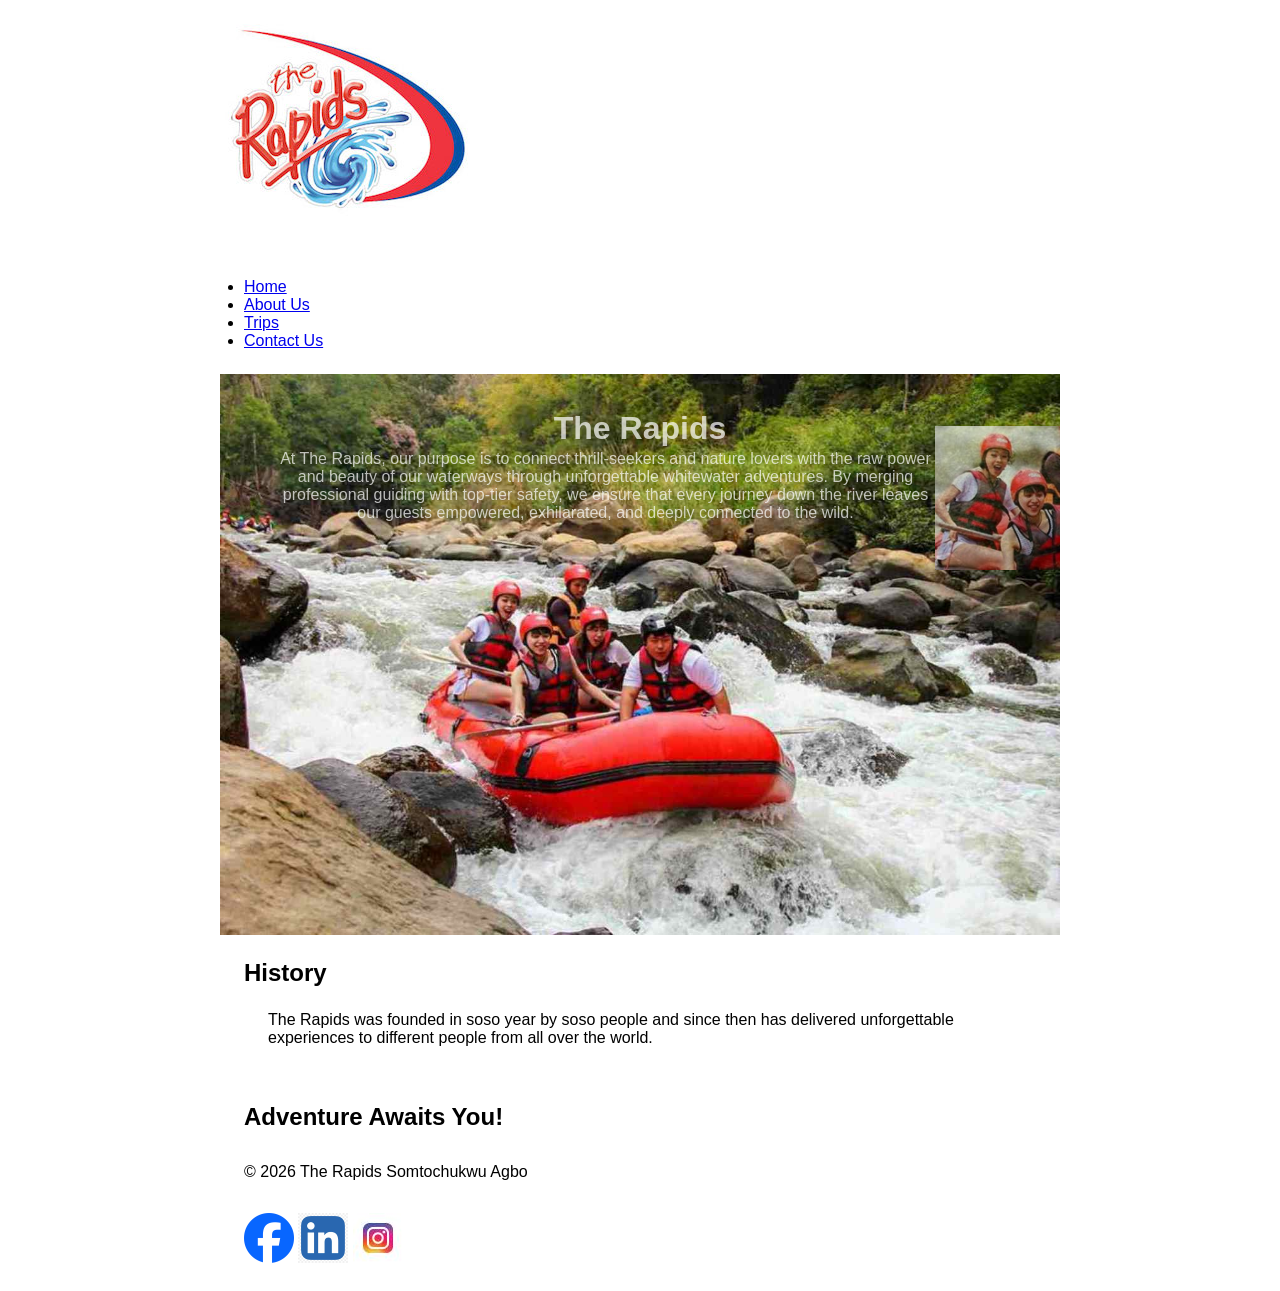
==== wwr/index.html @ df94ec5b "week 3 project work" ====
<!DOCTYPE html>
<html lang="en">

<head>
    <meta charset="UTF-8">
    <meta name="viewport" content="width=device-width, initial-scale=1.0">
    <meta name="description" content="">
    <meta name="author" content="Somtochukwu Agbo">
    <title>The Rapids</title>
    <link rel="stylesheet" href="styles/rafting.css">
</head>

<body>
    <header>
        <img src="images/z-therapidssplash.jpg" alt="The Rapids Logo">
        <nav>
            <ul>
                <li><a href="index.html">Home</a></li>
                <li><a href="about.html">About Us</a></li>
                <li><a href="trips.html">Trips</a></li>
                <li><a href="contact.html">Contact Us</a></li>
            </ul>
        </nav>
    </header>
    <main>
        <div class="hero">
            <img src="images/rafting30.jpg" alt="A group of people rafting.">
            <h1>The Rapids</h1>
            <article>
                <img src="images/rafting220.jpg" alt="Two rafters laughing.">
                <p>At The Rapids, our purpose is to connect thrill-seekers and nature lovers with
                    the raw power
                    and beauty of our waterways through unforgettable whitewater adventures. By
                    merging
                    professional guiding with top-tier safety, we ensure that every journey down the
                    river
                    leaves our guests empowered, exhilarated, and deeply connected to the wild.
                </p>
            </article>
        </div>
        <section>
            <h2>History</h2>
            <p>The Rapids was founded in soso year by soso people and since then has delivered
                unforgettable
                experiences to different people from all over the world.
            </p>
        </section>
        <section>
            <h2>Adventure Awaits You!</h2>
        </section>
    </main>
    <footer>
        <p>© 2026 The Rapids Somtochukwu Agbo</p>
        <nav class="socialmedia">
            <a href="https://facebook.com">
                <img src="images/facebook.png">
            </a>
            <a href="https://linkedin.com">
                <img src="images/linkedin2.png">
            </a>
            <a href="https://instagram.com">
                <img src="images/instagram.jpg">
            </a>
        </nav>
    </footer>
</body>

</html>
---- wwr/styles/rafting.css ----
* {
    margin: 0;
    padding: 0;
    box-sizing: border-box;
}

:root {
    --primary-color: #055a05 --secondary-color: #f4a261 --accent1-color: #264653 --accent2-color: #e9c46a --heading-font: "Times New Roman", "Georgia", serif;
    --body-font: Arial, Helvetica, sans-serif;
}

header {
    background-color: var(--primary-color);
    color: var(--accent2-color);
}

body {
    font-family: var(--body-font);
    color: var(--accent1-color);
}

header,
main,
footer {
    width: 840px;
    margin: 0 auto;
}

h1,
h2 {
    font-family: var(--heading-font);
    color: var(--primary-color);
}

nav,
p,
section,
article {
    margin: 16px;
    padding: 8px;
}

.socialmedia a {
    text-decoration: none;
}

.hero {
    position: relative;
}

.hero img {
    display: block;
    width: 100%;
    height: auto;
}

h1 {
    position: absolute;
    top: 20px;
    width: 100%;
    padding: 16px;
    text-align: center;
    opacity: 0.7;
    background-color: var(--accent1-color);
    color: #fff
}

article {
    position: absolute;
    top: 20px;
    width: 100%;
    padding: 16px;
    text-align: center;
    opacity: 0.7;
    background-color: var(--accent1-color);
    color: #fff
}

.hero article img {
    float: right;
    width: 125px;
}
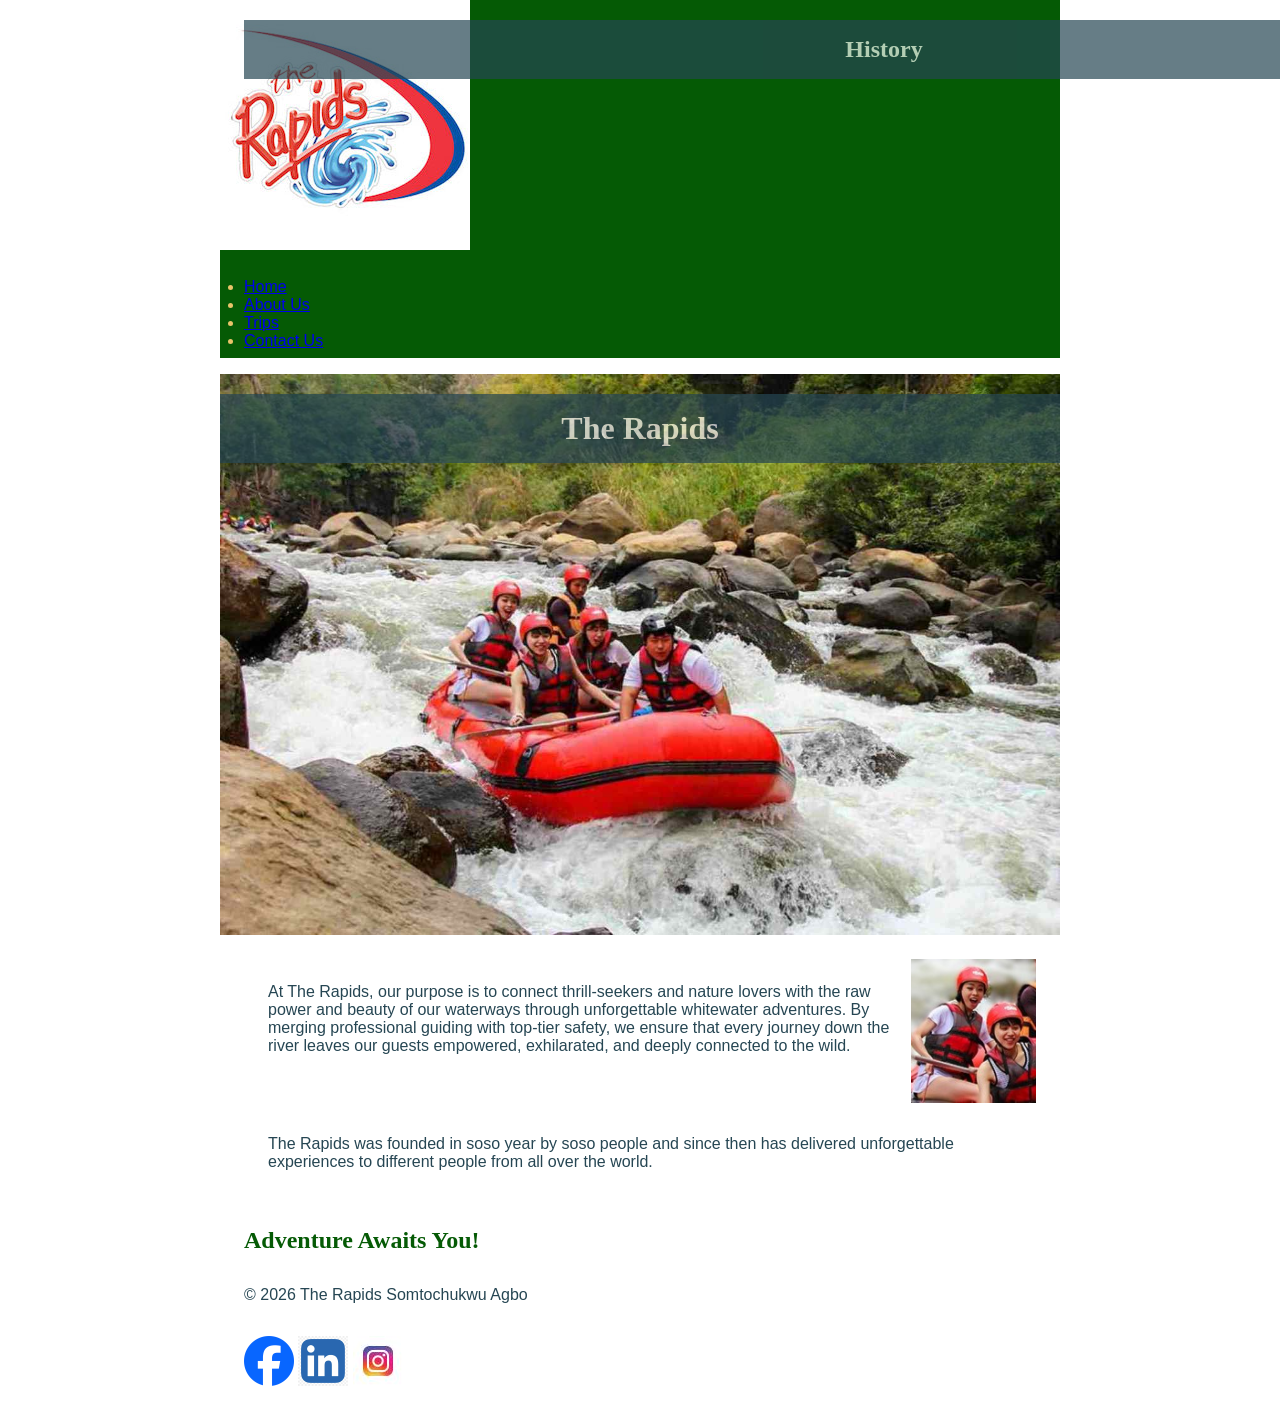
==== commit 49bc7e0d: "week3 work update" ====
--- a/wwr/index.html
+++ b/wwr/index.html
@@ -39,7 +39,7 @@
             </article>
         </div>
         <section>
-            <h2>History</h2>
+            <h1>History</h1>
             <p>The Rapids was founded in soso year by soso people and since then has delivered
                 unforgettable
                 experiences to different people from all over the world.
@@ -53,13 +53,13 @@
         <p>© 2026 The Rapids Somtochukwu Agbo</p>
         <nav class="socialmedia">
             <a href="https://facebook.com">
-                <img src="images/facebook.png">
+                <img src="images/facebook.png" alt="Facebook Icon">
             </a>
             <a href="https://linkedin.com">
-                <img src="images/linkedin2.png">
+                <img src="images/linkedin2.png" alt="Linkedin Icon">
             </a>
             <a href="https://instagram.com">
-                <img src="images/instagram.jpg">
+                <img src="images/instagram.jpg" alt="Instagram">
             </a>
         </nav>
     </footer>
--- a/wwr/styles/rafting.css
+++ b/wwr/styles/rafting.css
@@ -1,17 +1,21 @@
-* {
-    margin: 0;
-    padding: 0;
-    box-sizing: border-box;
-}
-
 :root {
-    --primary-color: #055a05 --secondary-color: #f4a261 --accent1-color: #264653 --accent2-color: #e9c46a --heading-font: "Times New Roman", "Georgia", serif;
+    --primary-color: #055a05;
+    --secondary-color: #f4a261;
+    --accent1-color: #264653;
+    --accent2-color: #e9c46a;
+    --heading-font: "Times New Roman", "Georgia", serif;
     --body-font: Arial, Helvetica, sans-serif;
 }
 
 header {
     background-color: var(--primary-color);
     color: var(--accent2-color);
+}
+
+* {
+    margin: 0;
+    padding: 0;
+    box-sizing: border-box;
 }
 
 body {
@@ -62,18 +66,7 @@
     text-align: center;
     opacity: 0.7;
     background-color: var(--accent1-color);
-    color: #fff
-}
-
-article {
-    position: absolute;
-    top: 20px;
-    width: 100%;
-    padding: 16px;
-    text-align: center;
-    opacity: 0.7;
-    background-color: var(--accent1-color);
-    color: #fff
+    color: #fff;
 }
 
 .hero article img {
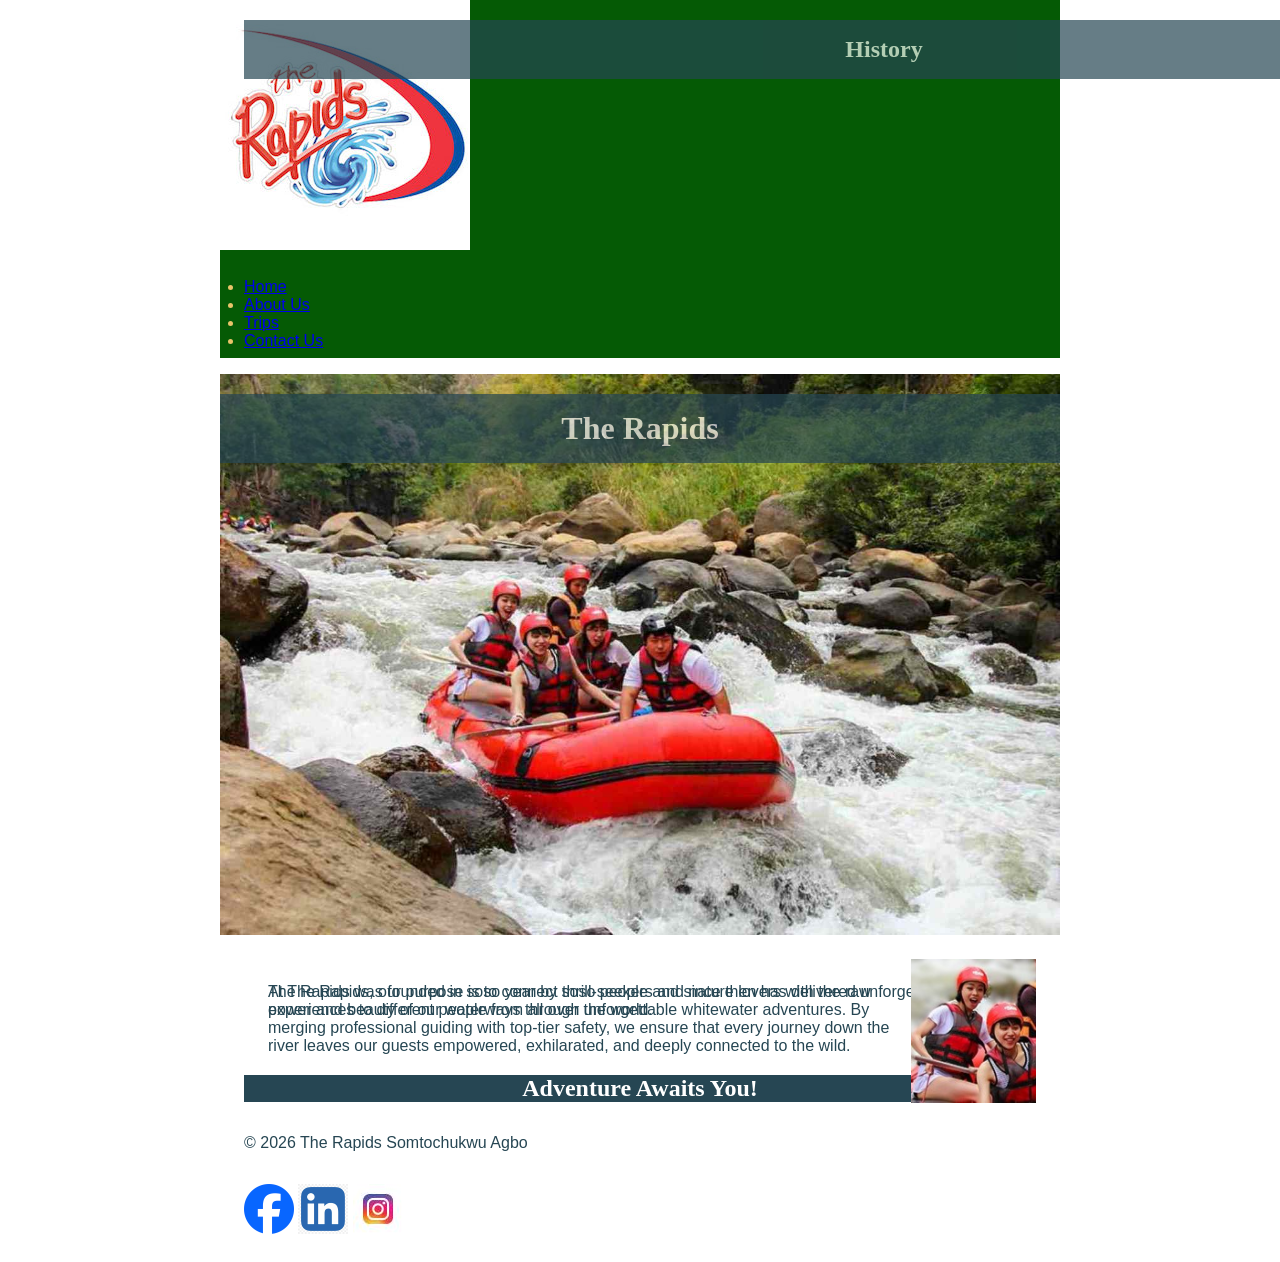
==== commit 72eb27bd: "updates" ====
--- a/wwr/index.html
+++ b/wwr/index.html
@@ -4,7 +4,9 @@
 <head>
     <meta charset="UTF-8">
     <meta name="viewport" content="width=device-width, initial-scale=1.0">
-    <meta name="description" content="">
+    <meta name="description" content="Whitewater rafting is a type of recreation that involves navigating a non-motorized
+    watercraft down free flowing rivers. A rafting company organizes trips, provides the watercraft, life jackets, etc.,,
+    and typically offers experienced guides to take passengers down a river.">
     <meta name="author" content="Somtochukwu Agbo">
     <title>The Rapids</title>
     <link rel="stylesheet" href="styles/rafting.css">
@@ -59,7 +61,7 @@
                 <img src="images/linkedin2.png" alt="Linkedin Icon">
             </a>
             <a href="https://instagram.com">
-                <img src="images/instagram.jpg" alt="Instagram">
+                <img src="images/instagram.jpg" alt="Instagram Icon">
             </a>
         </nav>
     </footer>
--- a/wwr/styles/rafting.css
+++ b/wwr/styles/rafting.css
@@ -69,7 +69,18 @@
     color: #fff;
 }
 
+.hero article {
+    position: absolute;
+}
+
 .hero article img {
     float: right;
     width: 125px;
+}
+
+h1,
+h2 {
+    text-align: center;
+    background-color: var(--accent1-color);
+    color: #fff;
 }
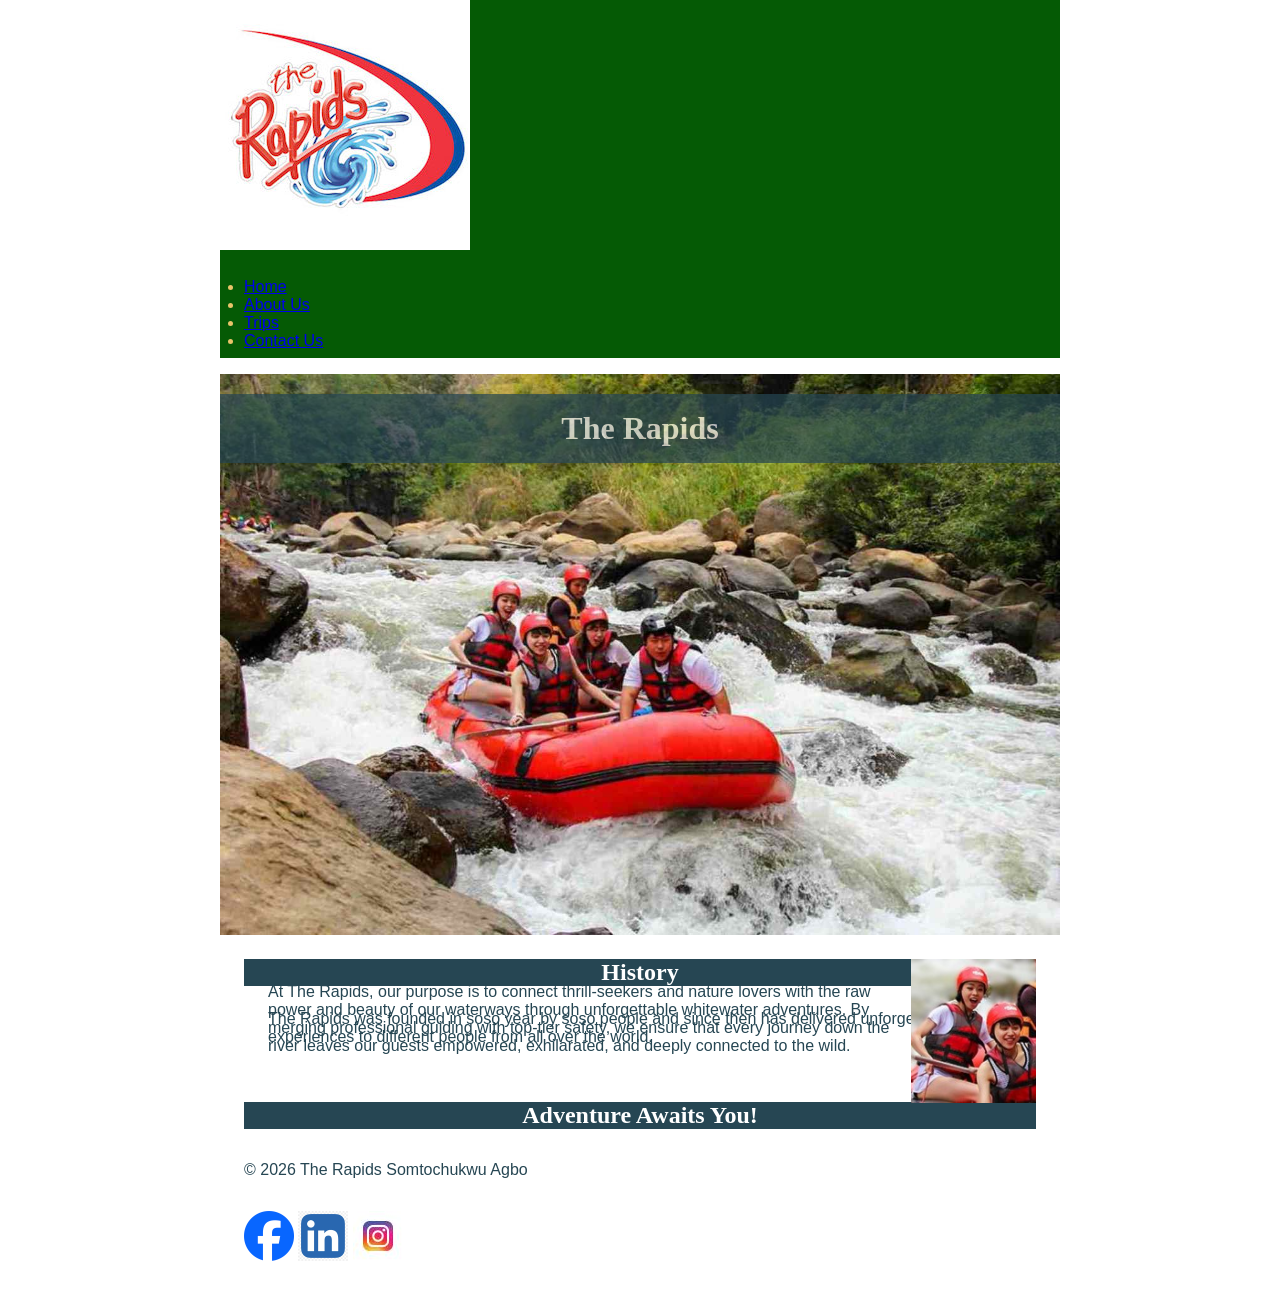
==== commit 4beb4bec: "updates" ====
--- a/wwr/index.html
+++ b/wwr/index.html
@@ -5,8 +5,7 @@
     <meta charset="UTF-8">
     <meta name="viewport" content="width=device-width, initial-scale=1.0">
     <meta name="description" content="Whitewater rafting is a type of recreation that involves navigating a non-motorized
-    watercraft down free flowing rivers. A rafting company organizes trips, provides the watercraft, life jackets, etc.,,
-    and typically offers experienced guides to take passengers down a river.">
+    watercraft down free flowing rivers. A rafting company organizes trips.">
     <meta name="author" content="Somtochukwu Agbo">
     <title>The Rapids</title>
     <link rel="stylesheet" href="styles/rafting.css">
@@ -41,7 +40,7 @@
             </article>
         </div>
         <section>
-            <h1>History</h1>
+            <h2>History</h2>
             <p>The Rapids was founded in soso year by soso people and since then has delivered
                 unforgettable
                 experiences to different people from all over the world.
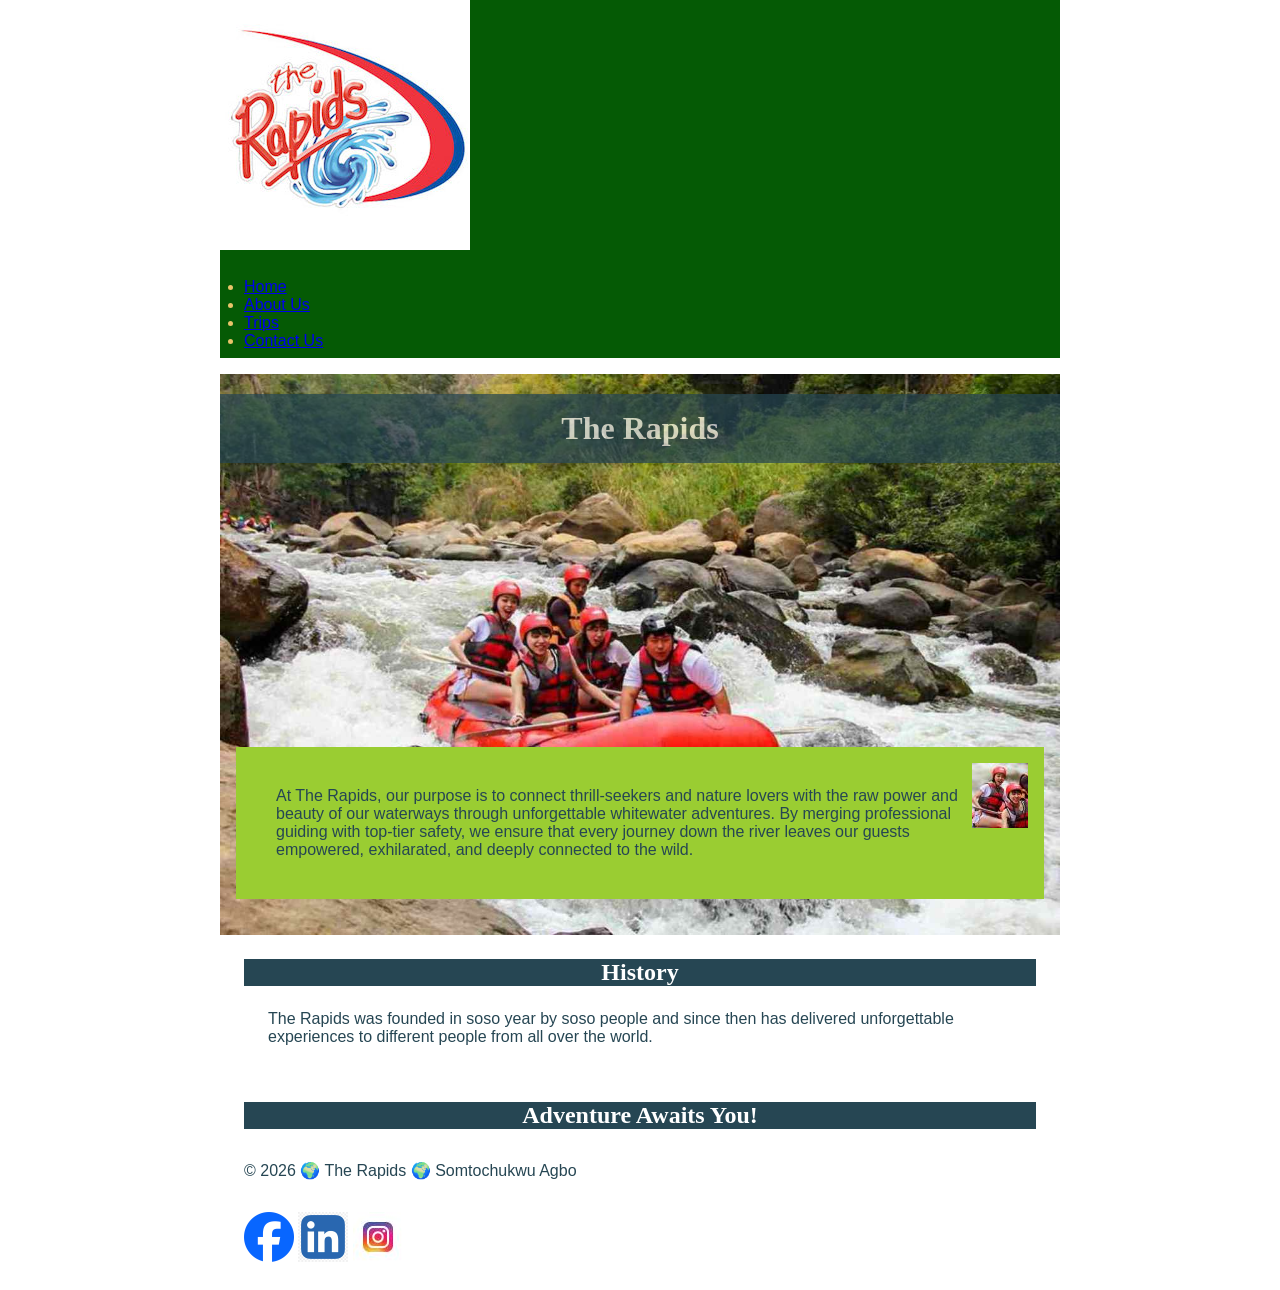
==== commit be875385: "...." ====
--- a/wwr/index.html
+++ b/wwr/index.html
@@ -51,7 +51,7 @@
         </section>
     </main>
     <footer>
-        <p>© 2026 The Rapids Somtochukwu Agbo</p>
+        <p>© 2026 🌍 The Rapids 🌍 Somtochukwu Agbo</p>
         <nav class="socialmedia">
             <a href="https://facebook.com">
                 <img src="images/facebook.png" alt="Facebook Icon">
--- a/wwr/styles/rafting.css
+++ b/wwr/styles/rafting.css
@@ -71,11 +71,17 @@
 
 .hero article {
     position: absolute;
+    color: #264653;
+    width: auto;
+    padding: 16px;
+    background-color: yellowgreen;
+    bottom: 20px;
 }
 
 .hero article img {
     float: right;
-    width: 125px;
+    width: auto;
+    height: ;
 }
 
 h1,
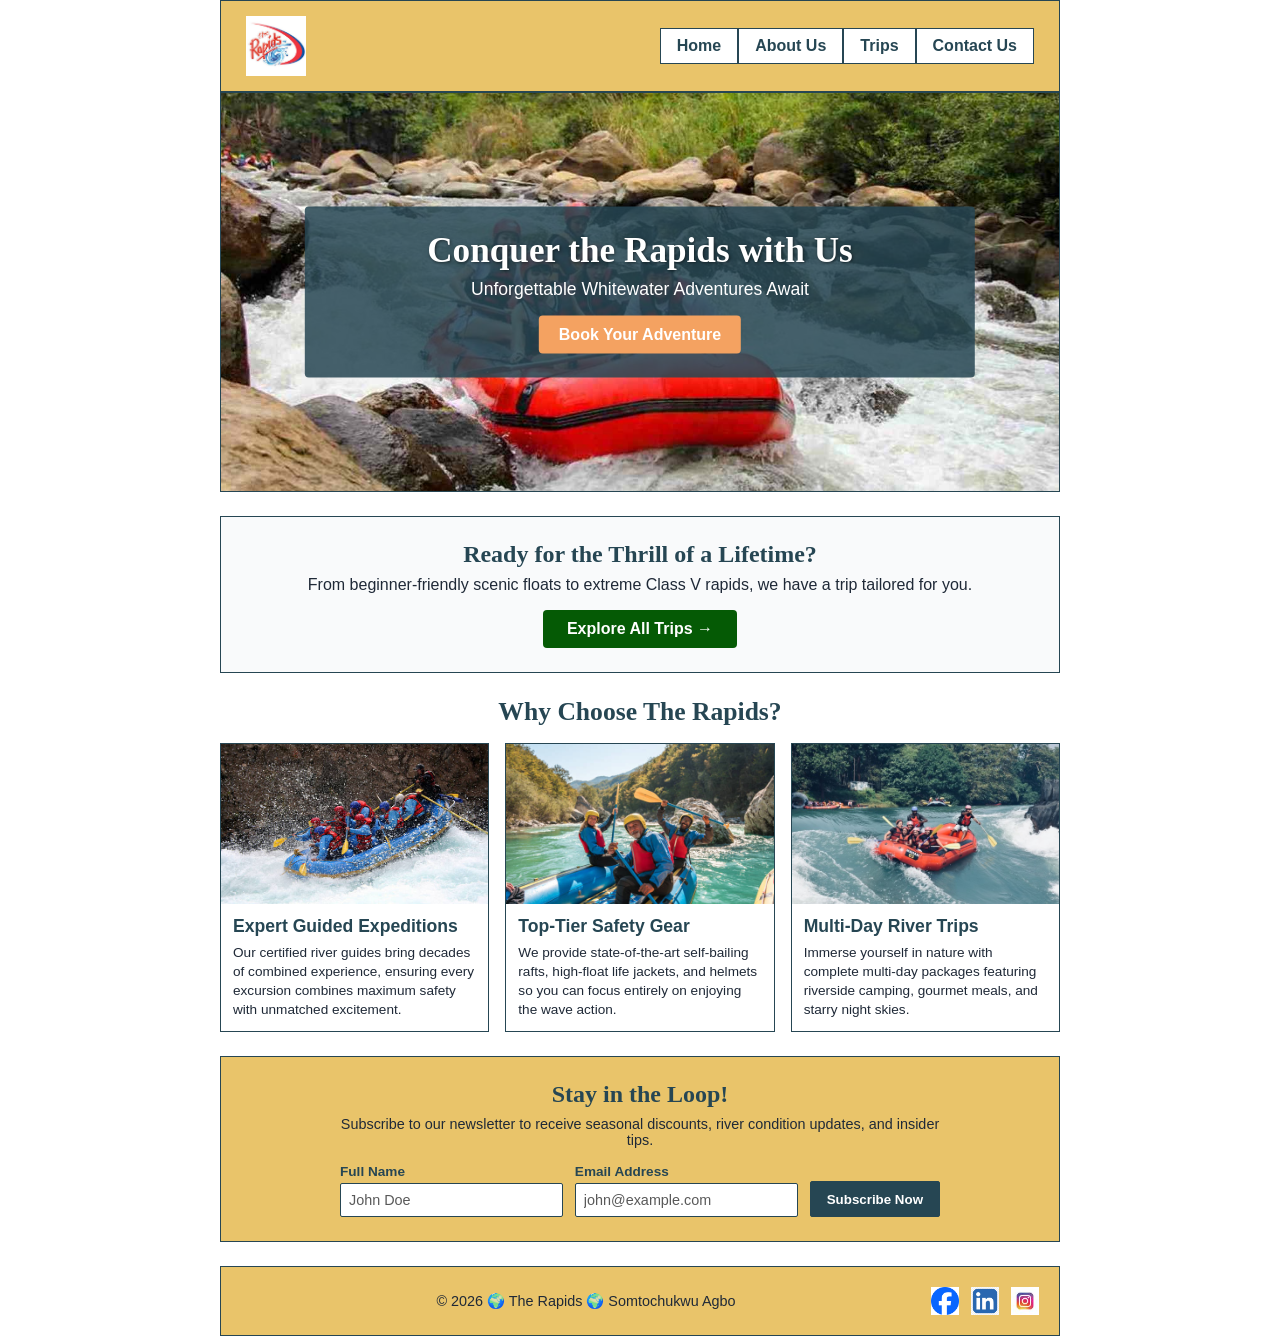
==== commit d5c44d67: "final touches" ====
--- a/wwr/index.html
+++ b/wwr/index.html
@@ -4,10 +4,10 @@
 <head>
     <meta charset="UTF-8">
     <meta name="viewport" content="width=device-width, initial-scale=1.0">
-    <meta name="description" content="Whitewater rafting is a type of recreation that involves navigating a non-motorized
-    watercraft down free flowing rivers. A rafting company organizes trips.">
+    <meta name="description"
+      content="Experience thrilling whitewater rafting adventures with The Rapids. Book your next trip today!">
     <meta name="author" content="Somtochukwu Agbo">
-    <title>The Rapids</title>
+    <title>Home - The Rapids</title>
     <link rel="stylesheet" href="styles/rafting.css">
 </head>
 
@@ -24,30 +24,68 @@
         </nav>
     </header>
     <main>
-        <div class="hero">
-            <img src="images/rafting30.jpg" alt="A group of people rafting.">
-            <h1>The Rapids</h1>
-            <article>
-                <img src="images/rafting220.jpg" alt="Two rafters laughing.">
-                <p>At The Rapids, our purpose is to connect thrill-seekers and nature lovers with
-                    the raw power
-                    and beauty of our waterways through unforgettable whitewater adventures. By
-                    merging
-                    professional guiding with top-tier safety, we ensure that every journey down the
-                    river
-                    leaves our guests empowered, exhilarated, and deeply connected to the wild.
-                </p>
-            </article>
+        <div class="hero-container">
+            <img src="images/rafting30.jpg" alt="Rafting team conquering rapids" class="hero-img">
+            <div class="hero-headline">
+                <h1>Conquer the Rapids with Us</h1>
+                <p>Unforgettable Whitewater Adventures Await</p>
+                <a href="trips.html" class="hero-cta-btn">Book Your Adventure</a>
+            </div>
         </div>
-        <section>
-            <h2>History</h2>
-            <p>The Rapids was founded in soso year by soso people and since then has delivered
-                unforgettable
-                experiences to different people from all over the world.
-            </p>
+        <section class="cta-banner">
+            <h2>Ready for the Thrill of a Lifetime?</h2>
+            <p>From beginner-friendly scenic floats to extreme Class V rapids, we have a trip
+                tailored for you.</p>
+            <a href="trips.html" class="cta-link-btn">Explore All Trips &rarr;</a>
         </section>
-        <section>
-            <h2>Adventure Awaits You!</h2>
+        <section class="offerings-section">
+            <h2>Why Choose The Rapids?</h2>
+            <div class="offerings-grid">
+                <article class="offering-card">
+                    <img src="images/week4photo.jpg" alt="Guided Rafting Trip">
+                    <div class="card-content">
+                        <h3>Expert Guided Expeditions</h3>
+                        <p>Our certified river guides bring decades of combined experience, ensuring
+                            every excursion combines maximum safety with unmatched excitement.</p>
+                    </div>
+                </article>
+                <article class="offering-card">
+                    <img src="images/week4photo3.jpg" alt="Rafting Gear and Safety Equipment">
+                    <div class="card-content">
+                        <h3>Top-Tier Safety Gear</h3>
+                        <p>We provide state-of-the-art self-bailing rafts, high-float life jackets,
+                            and helmets so you can focus entirely on enjoying the wave action.</p>
+                    </div>
+                </article>
+                <article class="offering-card">
+                    <img src="images/week4photo5.jpg" alt="Scenic River Camping">
+                    <div class="card-content">
+                        <h3>Multi-Day River Trips</h3>
+                        <p>Immerse yourself in nature with complete multi-day packages featuring
+                            riverside camping, gourmet meals, and starry night skies.</p>
+                    </div>
+                </article>
+
+            </div>
+        </section>
+        <section class="newsletter-section">
+            <div class="newsletter-content">
+                <h2>Stay in the Loop!</h2>
+                <p>Subscribe to our newsletter to receive seasonal discounts, river condition
+                    updates, and insider tips.</p>
+                <form class="newsletter-form" action="#" method="post">
+                    <div class="form-input-group">
+                        <label for="fname">Full Name</label>
+                        <input type="text" id="fname" name="fname" placeholder="John Doe" required>
+                    </div>
+                    <div class="form-input-group">
+                        <label for="femail">Email Address</label>
+                        <input type="email" id="femail" name="femail" placeholder="john@example.com"
+                          required>
+                    </div>
+                    <button type="submit" class="newsletter-btn">Subscribe Now</button>
+                </form>
+            </div>
         </section>
     </main>
     <footer>
--- a/wwr/styles/rafting.css
+++ b/wwr/styles/rafting.css
@@ -5,11 +5,10 @@
     --accent2-color: #e9c46a;
     --heading-font: "Times New Roman", "Georgia", serif;
     --body-font: Arial, Helvetica, sans-serif;
-}
-
-header {
-    background-color: var(--primary-color);
-    color: var(--accent2-color);
+    --text-dark: #1f2937;
+    --form-bg: #f9fafb;
+    --border-color: #264653;
+    --link-color: #0d5c75;
 }
 
 * {
@@ -20,7 +19,7 @@
 
 body {
     font-family: var(--body-font);
-    color: var(--accent1-color);
+    color: var(--text-dark);
 }
 
 header,
@@ -30,63 +29,871 @@
     margin: 0 auto;
 }
 
-h1,
-h2 {
-    font-family: var(--heading-font);
-    color: var(--primary-color);
-}
-
-nav,
-p,
-section,
-article {
-    margin: 16px;
+header {
+    display: flex;
+    justify-content: space-between;
+    align-items: center;
+    background-color: var(--accent2-color);
+    padding: 15px 25px;
+    border: 1px solid var(--border-color);
+}
+
+header img {
+    max-height: 60px;
+    width: auto;
+    display: block;
+}
+
+nav {
+    display: flex;
+    margin: 0;
+    padding: 0;
+}
+
+nav ul {
+    display: flex;
+    list-style: none;
+    gap: 0;
+}
+
+header nav a {
+    display: block;
+    background-color: #ffffff;
+    color: var(--accent1-color);
+    border: 1px solid var(--accent1-color);
+    padding: 8px 16px;
+    text-decoration: none;
+    font-weight: bold;
+}
+
+header nav a:hover {
+    background-color: var(--accent1-color);
+    color: #ffffff;
+}
+
+.company-info {
+    text-align: center;
+    padding: 24px 0;
+}
+
+.company-info h1 {
+    font-family: var(--heading-font);
+    font-size: 2rem;
+    color: var(--accent1-color);
+    margin-bottom: 8px;
+}
+
+.company-info address {
+    font-style: normal;
+    line-height: 1.5;
+    font-size: 0.95rem;
+}
+
+.company-info a {
+    color: var(--link-color);
+    text-decoration: underline;
+}
+
+.contact-container {
+    display: grid;
+    grid-template-columns: 1fr 1fr;
+    gap: 24px;
+    margin-bottom: 24px;
+    align-items: stretch;
+}
+
+.map-container {
+    border: 1px solid var(--border-color);
+    min-height: 380px;
+    width: 100%;
+}
+
+.map-container iframe {
+    width: 100%;
+    height: 100%;
+    border: none;
+    display: block;
+}
+
+.contact-form {
+    display: flex;
+    flex-direction: column;
+    gap: 12px;
+    background-color: var(--form-bg);
+    padding: 16px;
+    border: 1px solid var(--border-color);
+}
+
+.form-group {
+    display: flex;
+    flex-direction: column;
+    gap: 4px;
+}
+
+.form-group label {
+    font-weight: bold;
+    font-size: 0.9rem;
+    color: var(--accent1-color);
+}
+
+.form-group input[type="text"],
+.form-group input[type="email"],
+.form-group textarea {
     padding: 8px;
-}
-
-.socialmedia a {
+    border: 1px solid var(--border-color);
+    border-radius: 2px;
+    font-family: inherit;
+    font-size: 0.9rem;
+}
+
+.radio-group {
+    border: none;
+    padding: 0;
+}
+
+.radio-group legend {
+    font-weight: bold;
+    font-size: 0.9rem;
+    color: var(--accent1-color);
+    margin-bottom: 4px;
+}
+
+.radio-group label {
+    font-weight: normal;
+    display: flex;
+    align-items: center;
+    gap: 8px;
+    margin-bottom: 4px;
+    cursor: pointer;
+}
+
+.checkbox-group label {
+    font-weight: normal;
+    display: flex;
+    align-items: center;
+    gap: 8px;
+    cursor: pointer;
+}
+
+::placeholder {
+    color: #595959;
+    opacity: 1;
+}
+
+.submit-btn {
+    background-color: #d1d5db;
+    color: var(--text-dark);
+    border: 1px solid var(--border-color);
+    padding: 10px;
+    font-weight: bold;
+    font-size: 1rem;
+    cursor: pointer;
+    margin-top: 8px;
+}
+
+.submit-btn:hover {
+    background-color: var(--accent1-color);
+    color: #ffffff;
+}
+
+.team-section {
+    border: 1px solid var(--border-color);
+    padding: 20px;
+    text-align: center;
+    margin-bottom: 24px;
+}
+
+.team-section h2 {
+    font-family: var(--heading-font);
+    color: var(--accent1-color);
+    font-size: 1.5rem;
+    margin-bottom: 20px;
+}
+
+.employee-grid {
+    display: grid;
+    grid-template-columns: repeat(3, 1fr);
+    gap: 20px;
+}
+
+.employee-card {
+    display: flex;
+    flex-direction: column;
+    align-items: center;
+}
+
+.employee-card img {
+    width: 140px;
+    height: 140px;
+    object-fit: cover;
+    border: 1px solid var(--border-color);
+    background-color: #e5e7eb;
+}
+
+.employee-card figcaption {
+    margin-top: 8px;
+    font-weight: bold;
+    font-size: 0.9rem;
+}
+
+footer {
+    display: flex;
+    justify-content: space-between;
+    align-items: center;
+    padding: 20px;
+    background-color: var(--accent2-color);
+    border: 1px solid var(--border-color);
+}
+
+footer p {
+    flex: 1;
+    text-align: center;
+    color: var(--text-dark);
+    font-size: 0.9rem;
+}
+
+.socialmedia {
+    display: flex;
+    gap: 12px;
+    margin: 0;
+    padding: 0;
+}
+
+.socialmedia img {
+    width: 28px;
+    height: 28px;
+    display: block;
+}
+
+.about-hero {
+    position: relative;
+    margin-bottom: 24px;
+    border: 1px solid var(--border-color);
+    background-color: var(--form-bg);
+}
+
+.about-hero-img {
+    width: 100%;
+    height: 320px;
+    object-fit: cover;
+    display: block;
+}
+
+.about-hero h1 {
+    position: absolute;
+    top: 20px;
+    left: 20px;
+    color: #ffffff;
+    background-color: rgba(38, 70, 83, 0.85);
+    padding: 8px 20px;
+    font-family: var(--heading-font);
+    font-size: 2rem;
+    border-radius: 2px;
+}
+
+.hero-article {
+    display: flex;
+    align-items: center;
+    gap: 16px;
+    padding: 20px;
+    background-color: var(--form-bg);
+}
+
+.hero-article img {
+    width: 180px;
+    height: 120px;
+    object-fit: cover;
+    border: 1px solid var(--border-color);
+    flex-shrink: 0;
+}
+
+.hero-article p {
+    font-size: 0.95rem;
+    line-height: 1.5;
+}
+
+.history-section {
+    border: 1px solid var(--border-color);
+    padding: 20px;
+    margin-bottom: 24px;
+    background-color: #ffffff;
+}
+
+.history-section h2 {
+    font-family: var(--heading-font);
+    color: var(--accent1-color);
+    font-size: 1.6rem;
+    text-align: center;
+    margin-bottom: 16px;
+}
+
+.history-content {
+    display: grid;
+    grid-template-columns: 1fr 200px 1fr;
+    gap: 16px;
+    align-items: center;
+}
+
+.history-content img {
+    width: 100%;
+    height: 140px;
+    object-fit: cover;
+    border: 1px solid var(--border-color);
+}
+
+.history-content p {
+    font-size: 0.9rem;
+    line-height: 1.5;
+}
+
+.adventures-section {
+    border: 1px solid var(--border-color);
+    padding: 20px;
+    margin-bottom: 24px;
+    background-color: var(--form-bg);
+}
+
+.adventures-section h2 {
+    font-family: var(--heading-font);
+    color: var(--accent1-color);
+    font-size: 1.6rem;
+    text-align: center;
+    margin-bottom: 16px;
+}
+
+.adventures-grid {
+    display: grid;
+    grid-template-columns: repeat(5 1fr);
+    gap: 12px;
+}
+
+.adventures-grid figure {
+    border: 1px solid var(--border-color);
+    background-color: #ffffff;
+    padding: 6px;
+    text-align: center;
+}
+
+.adventures-grid img {
+    width: 100%;
+    height: 100px;
+    object-fit: cover;
+    display: block;
+    margin-bottom: 6px;
+}
+
+.adventures-grid figcaption {
+    font-size: 0.8rem;
+    font-weight: bold;
+    color: var(--accent1-color);
+}
+
+.hero-container {
+    position: relative;
+    width: 100%;
+    height: 400px;
+    overflow: hidden;
+    margin-bottom: 24px;
+    border: 1px solid var(--border-color);
+}
+
+.hero-img {
+    width: 100%;
+    height: 100%;
+    object-fit: cover;
+    display: block;
+}
+
+.hero-headline {
+    position: absolute;
+    top: 50%;
+    left: 50%;
+    transform: translate(-50%, -50%);
+    background-color: rgba(38, 70, 83, 0.85);
+    color: #ffffff;
+    padding: 24px 32px;
+    text-align: center;
+    border-radius: 4px;
+    width: 80%;
+}
+
+.hero-headline h1 {
+    font-family: var(--heading-font);
+    font-size: 2.2rem;
+    margin-bottom: 8px;
+    text-shadow: 1px 1px 3px rgba(0, 0, 0, 0.5);
+}
+
+.hero-headline p {
+    font-size: 1.1rem;
+    margin-bottom: 16px;
+}
+
+.hero-cta-btn {
+    display: inline-block;
+    background-color: var(--secondary-color);
+    color: #ffffff;
+    padding: 10px 20px;
     text-decoration: none;
-}
-
+    font-weight: bold;
+    border-radius: 4px;
+    transition: background-color 0.2s ease;
+}
+
+.hero-cta-btn:hover {
+    background-color: var(--accent2-color);
+    color: var(--text-dark);
+}
+
+.cta-banner {
+    background-color: var(--form-bg);
+    border: 1px solid var(--border-color);
+    text-align: center;
+    padding: 24px;
+    margin-bottom: 24px;
+}
+
+.cta-banner h2 {
+    font-family: var(--heading-font);
+    color: var(--accent1-color);
+    margin-bottom: 8px;
+}
+
+.cta-banner p {
+    margin-bottom: 16px;
+    color: var(--text-dark);
+}
+
+.cta-link-btn {
+    display: inline-block;
+    background-color: var(--primary-color);
+    color: #ffffff;
+    padding: 10px 24px;
+    font-weight: bold;
+    text-decoration: none;
+    border-radius: 4px;
+}
+
+.cta-link-btn:hover {
+    background-color: var(--accent1-color);
+}
+
+.offerings-section {
+    margin-bottom: 24px;
+}
+
+.offerings-section h2 {
+    font-family: var(--heading-font);
+    color: var(--accent1-color);
+    text-align: center;
+    margin-bottom: 16px;
+    font-size: 1.6rem;
+}
+
+.offerings-grid {
+    display: grid;
+    grid-template-columns: repeat(3, 1fr);
+    gap: 16px;
+}
+
+.offering-card {
+    border: 1px solid var(--border-color);
+    background-color: #ffffff;
+    display: flex;
+    flex-direction: column;
+}
+
+.offering-card img {
+    width: 100%;
+    height: 160px;
+    object-fit: cover;
+}
+
+.card-content {
+    padding: 12px;
+}
+
+.card-content h3 {
+    font-size: 1.1rem;
+    color: var(--accent1-color);
+    margin-bottom: 6px;
+}
+
+.card-content p {
+    font-size: 0.85rem;
+    line-height: 1.4;
+}
+
+.newsletter-section {
+    background-color: var(--accent2-color);
+    border: 1px solid var(--border-color);
+    padding: 24px;
+    margin-bottom: 24px;
+}
+
+.newsletter-content {
+    text-align: center;
+    max-width: 600px;
+    margin: 0 auto;
+}
+
+.newsletter-content h2 {
+    font-family: var(--heading-font);
+    color: var(--accent1-color);
+    margin-bottom: 8px;
+}
+
+.newsletter-content p {
+    font-size: 0.9rem;
+    margin-bottom: 16px;
+}
+
+.newsletter-form {
+    display: flex;
+    gap: 12px;
+    align-items: flex-end;
+    justify-content: center;
+}
+
+.form-input-group {
+    display: flex;
+    flex-direction: column;
+    text-align: left;
+    flex: 1;
+}
+
+.form-input-group label {
+    font-size: 0.85rem;
+    font-weight: bold;
+    color: var(--accent1-color);
+    margin-bottom: 4px;
+}
+
+.form-input-group input {
+    padding: 8px;
+    border: 1px solid var(--border-color);
+    border-radius: 2px;
+    font-size: 0.9rem;
+}
+
+.newsletter-btn {
+    background-color: var(--accent1-color);
+    color: #ffffff;
+    border: 1px solid var(--border-color);
+    padding: 9px 16px;
+    font-weight: bold;
+    cursor: pointer;
+    border-radius: 2px;
+    height: 36px;
+}
+
+.newsletter-btn:hover {
+    background-color: var(--primary-color);
+}
+
+.trips-hero {
+    background-color: var(--accent1-color);
+    color: #ffffff;
+    text-align: center;
+    padding: 28px 20px;
+    margin-bottom: 24px;
+    border: 1px solid var(--border-color);
+}
+
+.trips-hero h1 {
+    font-family: var(--heading-font);
+    font-size: 2.2rem;
+    margin-bottom: 8px;
+}
+
+.trips-hero p {
+    font-size: 1rem;
+    opacity: 0.9;
+}
+
+.trips-cta-banner {
+    background-color: var(--accent2-color);
+    border: 1px solid var(--border-color);
+    padding: 20px 24px;
+    margin-bottom: 24px;
+    display: flex;
+    justify-content: space-between;
+    align-items: center;
+    gap: 20px;
+}
+
+.trips-cta-banner h2 {
+    font-family: var(--heading-font);
+    color: var(--accent1-color);
+    font-size: 1.3rem;
+    margin-bottom: 4px;
+}
+
+.trips-cta-banner p {
+    font-size: 0.9rem;
+    color: var(--text-dark);
+}
+
+.cta-contact-btn {
+    background-color: var(--primary-color);
+    color: #ffffff;
+    padding: 12px 20px;
+    text-decoration: none;
+    font-weight: bold;
+    border-radius: 4px;
+    white-space: nowrap;
+    transition: background-color 0.2s ease;
+}
+
+.cta-contact-btn:hover {
+    background-color: var(--accent1-color);
+}
+
+.trip-details-section {
+    margin-bottom: 24px;
+}
+
+.trip-details-section h2,
+.trips-table-section h2 {
+    font-family: var(--heading-font);
+    color: var(--accent1-color);
+    font-size: 1.6rem;
+    text-align: center;
+    margin-bottom: 16px;
+}
+
+.trips-grid {
+    display: grid;
+    grid-template-columns: repeat(2, 1fr);
+    gap: 20px;
+}
+
+.trip-card {
+    border: 1px solid var(--border-color);
+    background-color: #ffffff;
+    display: flex;
+    flex-direction: column;
+}
+
+.trip-card img {
+    width: 100%;
+    height: 200px;
+    object-fit: cover;
+}
+
+.trip-card-content {
+    padding: 16px;
+    position: relative;
+    flex: 1;
+    display: flex;
+    flex-direction: column;
+}
+
+.trip-badge {
+    align-self: flex-start;
+    padding: 4px 8px;
+    font-size: 0.75rem;
+    font-weight: bold;
+    color: #ffffff;
+    border-radius: 3px;
+    margin-bottom: 8px;
+    text-transform: uppercase;
+}
+
+.badge-easy {
+    background-color: var(--primary-color);
+}
+
+.badge-medium {
+    background-color: var(--secondary-color);
+}
+
+.badge-hard {
+    background-color: #b91c1c;
+}
+
+.trip-card-content h3 {
+    font-family: var(--heading-font);
+    color: var(--accent1-color);
+    font-size: 1.25rem;
+    margin-bottom: 8px;
+}
+
+.trip-card-content p {
+    font-size: 0.9rem;
+    line-height: 1.4;
+    margin-bottom: 12px;
+}
+
+.trip-highlights {
+    list-style: none;
+    background-color: var(--form-bg);
+    padding: 10px;
+    border: 1px solid #e5e7eb;
+    font-size: 0.85rem;
+    margin-top: auto;
+}
+
+.trip-highlights li {
+    margin-bottom: 4px;
+}
+
+.trip-highlights li:last-child {
+    margin-bottom: 0;
+}
+
+.trips-table-section {
+    margin-bottom: 24px;
+}
+
+.table-wrapper {
+    overflow-x: auto;
+}
+
+.trips-table {
+    width: 100%;
+    border-collapse: collapse;
+    border: 1px solid var(--border-color);
+    font-size: 0.9rem;
+}
+
+.trips-table th {
+    background-color: var(--accent1-color);
+    color: #ffffff;
+    padding: 12px;
+    text-align: left;
+    font-family: var(--heading-font);
+}
+
+.trips-table td {
+    padding: 10px 12px;
+    border-bottom: 1px solid #e5e7eb;
+}
+
+.trips-table tbody tr:nth-child(even) {
+    background-color: var(--form-bg);
+}
+
+.trips-table tbody tr:hover {
+    background-color: var(--accent2-color);
+}
+
+/* Hero Section Layout */
 .hero {
     position: relative;
-}
-
-.hero img {
+    border: 1px solid var(--border-color);
+    margin-bottom: 24px;
+    background-color: var(--form-bg);
+}
+
+.hero-bg {
+    width: 100%;
+    height: 300px;
+    object-fit: cover;
     display: block;
-    width: 100%;
-    height: auto;
-}
-
-h1 {
+}
+
+.hero h1 {
     position: absolute;
-    top: 20px;
-    width: 100%;
+    top: 15px;
+    width: 100%;
+    text-align: center;
+    font-family: var(--heading-font);
+    font-size: 2rem;
+    color: var(--accent1-color);
+}
+
+.hero-card {
+    position: absolute;
+    bottom: 20px;
+    left: 50%;
+    transform: translateX(-50%);
+    width: 85%;
+    background-color: rgba(255, 255, 255, 0.9);
+    border: 1px solid var(--border-color);
     padding: 16px;
-    text-align: center;
-    opacity: 0.7;
-    background-color: var(--accent1-color);
-    color: #fff;
-}
-
-.hero article {
-    position: absolute;
-    color: #264653;
-    width: auto;
-    padding: 16px;
-    background-color: yellowgreen;
-    bottom: 20px;
-}
-
-.hero article img {
-    float: right;
-    width: auto;
-    height: ;
-}
-
-h1,
-h2 {
-    text-align: center;
-    background-color: var(--accent1-color);
-    color: #fff;
+    display: flex;
+    align-items: center;
+    gap: 16px;
+}
+
+.hero-card p {
+    flex: 1;
+    font-size: 0.9rem;
+    line-height: 1.4;
+}
+
+.hero-card img {
+    width: 120px;
+    height: 90px;
+    object-fit: cover;
+    border: 1px solid var(--border-color);
+}
+
+/* History 3-Column Layout */
+.history-section {
+    border: 1px solid var(--border-color);
+    padding: 20px;
+    margin-bottom: 24px;
+    text-align: center;
+}
+
+.history-section h2 {
+    font-family: var(--heading-font);
+    color: var(--accent1-color);
+    margin-bottom: 16px;
+}
+
+.history-content {
+    display: grid;
+    grid-template-columns: 1fr 180px 1fr;
+    gap: 16px;
+    align-items: center;
+    text-align: left;
+}
+
+.history-content img {
+    width: 100%;
+    height: 120px;
+    object-fit: cover;
+    border: 1px solid var(--border-color);
+}
+
+/* Adventures Section Grid */
+.adventures-section {
+    border: 1px solid var(--border-color);
+    padding: 20px;
+    margin-bottom: 24px;
+    text-align: center;
+}
+
+.adventures-section h2 {
+    font-family: var(--heading-font);
+    color: var(--accent1-color);
+    margin-bottom: 16px;
+}
+
+.adventures-grid {
+    display: grid;
+    grid-template-columns: repeat(5, 1fr);
+    gap: 12px;
+}
+
+.adventures-grid figure {
+    border: 1px solid var(--border-color);
+    background-color: #ffffff;
+    padding: 8px;
+}
+
+.adventures-grid img {
+    width: 100%;
+    height: 90px;
+    object-fit: cover;
+    display: block;
+    margin-bottom: 6px;
+}
+
+.adventures-grid figcaption {
+    font-size: 0.8rem;
+    font-weight: bold;
 }
